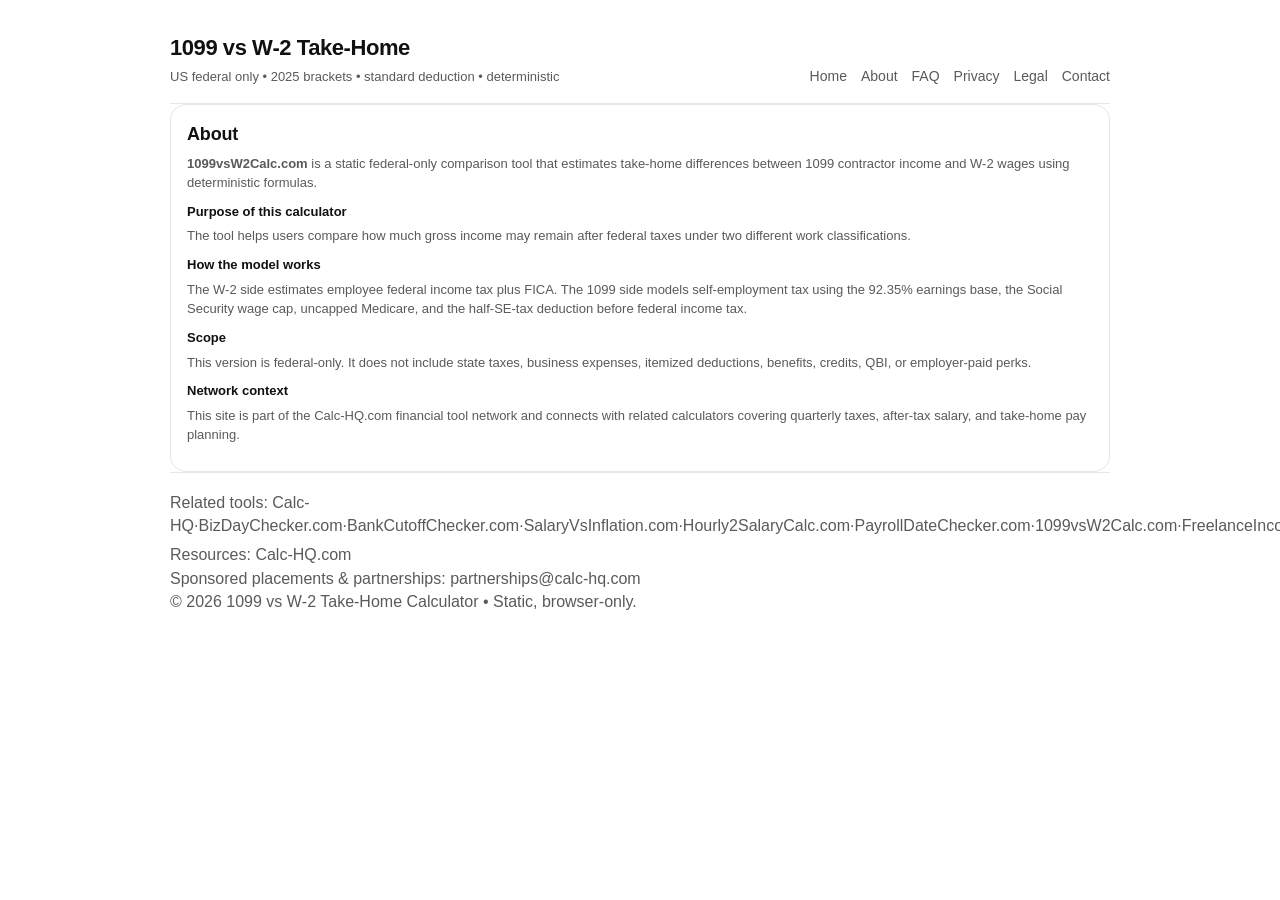
==== about.html @ 9fbf3463 "updated" ====
<!doctype html>
<html lang="en">
<head>
  <meta charset="utf-8"/>
  <meta name="viewport" content="width=device-width, initial-scale=1"/>
  <title>About | 1099vsw2calc.com</title>
  <meta name="description" content="Learn how 1099vsW2Calc.com compares federal take-home estimates for 1099 contractor work versus W-2 employment."/>
  <meta name="robots" content="index, follow"/>
  <meta name="google-adsense-account" content="ca-pub-7744853829365165"/>
  <meta property="og:type" content="article"/>
  <meta property="og:title" content="About | 1099vsw2calc.com"/>
  <meta property="og:description" content="Learn how 1099vsW2Calc.com compares federal take-home estimates for 1099 contractor work versus W-2 employment."/>
  <meta property="og:url" content="https://1099vsw2calc.com/about.html"/>
  <meta property="og:site_name" content="1099vsW2Calc.com"/>
  <meta name="twitter:card" content="summary"/>
  <meta name="twitter:title" content="About | 1099vsw2calc.com"/>
  <meta name="twitter:description" content="Learn how 1099vsW2Calc.com compares federal take-home estimates for 1099 contractor work versus W-2 employment."/>
  <script type="application/ld+json">{"@context":"https://schema.org","@type":"AboutPage","name":"About","url":"https://1099vsw2calc.com/about.html","description":"Learn how 1099vsW2Calc.com compares federal take-home estimates for 1099 contractor work versus W-2 employment."}</script>
  <link rel="canonical" href="https://1099vsw2calc.com/about.html">
  <link rel="icon" type="image/svg+xml" href="/assets/favicon.svg"/>
  <script async src="https://pagead2.googlesyndication.com/pagead/js/adsbygoogle.js?client=ca-pub-7744853829365165" crossorigin="anonymous"></script>
  <link rel="stylesheet" href="/assets/styles.css"/>
</head>
<body>
  <div class="container">
    <div class="header">
      <div class="brand">
        <h1>1099 vs W‑2 Take‑Home</h1>
        <p>US federal only • 2025 brackets • standard deduction • deterministic</p>
      </div>
      <nav class="nav" aria-label="Primary"><a href="/index.html">Home</a><a href="/about.html" class="active" aria-current="page">About</a><a href="/faq.html">FAQ</a><a href="/privacy.html">Privacy</a><a href="/legal.html">Legal</a><a href="/contact.html">Contact</a></nav>
    </div>

<section class="card">
  <h2>About</h2>
  <p class="small"><b>1099vsW2Calc.com</b> is a static federal-only comparison tool that estimates take-home differences between 1099 contractor income and W-2 wages using deterministic formulas.</p>

  <h3 class="small" style="color:var(--text);margin:10px 0 6px">Purpose of this calculator</h3>
  <p class="small">The tool helps users compare how much gross income may remain after federal taxes under two different work classifications.</p>

  <h3 class="small" style="color:var(--text);margin:10px 0 6px">How the model works</h3>
  <p class="small">The W-2 side estimates employee federal income tax plus FICA. The 1099 side models self-employment tax using the 92.35% earnings base, the Social Security wage cap, uncapped Medicare, and the half-SE-tax deduction before federal income tax.</p>

  <h3 class="small" style="color:var(--text);margin:10px 0 6px">Scope</h3>
  <p class="small">This version is federal-only. It does not include state taxes, business expenses, itemized deductions, benefits, credits, QBI, or employer-paid perks.</p>

  <h3 class="small" style="color:var(--text);margin:10px 0 6px">Network context</h3>
  <p class="small">This site is part of the <a href="https://calc-hq.com" rel="noopener">Calc-HQ.com</a> financial tool network and connects with related calculators covering quarterly taxes, after-tax salary, and take-home pay planning.</p>

  <div class="ad-slot" data-active="false" aria-label="Ad slot (inactive)"></div>
</section>

    <div class="footer" role="contentinfo">
      <div class="links">
        <span>Related tools:</span>
        <span id="relatedTools"></span>
      </div>
      <div class="links" style="margin-top:6px">
        <span>Resources:</span>
        <a href="https://calc-hq.com" rel="noopener">Calc-HQ.com</a>
      </div>
      <div class="sub">Sponsored placements &amp; partnerships: <span id="partnersEmail"></span></div>
      <div class="sub">© <span id="copyrightYear"></span> 1099 vs W‑2 Take‑Home Calculator • Static, browser‑only.</div>
    </div>
  </div>

  <script src="/network.js"></script>
  <script src="/assets/config.js" type="module"></script>
  <script src="/assets/footer.js"></script>
  <script src="/assets/ads.js"></script>
  <script type="module" src="/assets/app.js"></script>
</body>
</html>
---- assets/styles.css ----
:root{
  --max: 980px;
  --radius: 16px;
  --border: #e6e6e6;
  --text: #111111;
  --muted: #5a5a5a;
  --bg: #ffffff;
  --btn: #111111;
}

*{ box-sizing:border-box; }
html,body{ margin:0; padding:0; }
body{
  font-family:-apple-system,BlinkMacSystemFont,"Segoe UI",Roboto,Arial,sans-serif;
  background: var(--bg);
  color: var(--text);
  line-height:1.45;
}

a{ color: inherit; text-decoration:none; }
a:hover{ text-decoration:underline; }

.container{ max-width: var(--max); margin: 0 auto; padding: 20px; }

/* Header / Nav */
.header{
  display:flex;
  align-items:flex-end;
  justify-content:space-between;
  gap:16px;
  padding: 12px 0 16px;
  border-bottom: 1px solid var(--border);
}
.brand h1{
  font-size: 22px;
  letter-spacing:-0.02em;
  margin:0 0 4px;
}
.brand p{
  margin:0;
  color: var(--muted);
  font-size: 13px;
}
.nav{
  display:flex;
  flex-wrap:wrap;
  gap:14px;
}
.nav a{
  color: var(--muted);
  font-size:14px;
}
.nav a:hover{ color: var(--text); }

/* Layout */
.grid{
  display:grid;
  grid-template-columns: 1.1fr 0.9fr;
  gap: 18px;
  padding: 18px 0 28px;
}
@media (max-width: 860px){
  .grid{ grid-template-columns: 1fr; }
  .header{ align-items:flex-start; flex-direction:column; }
}

/* Cards */
.card{
  border: 1px solid var(--border);
  border-radius: var(--radius);
  padding: 16px;
  background:#fff;
}
.card h2{
  margin:0 0 8px;
  font-size: 18px;
  letter-spacing:-0.01em;
}
.card p{ margin:0 0 10px; color: var(--muted); }

/* Form */
.form{ display:grid; gap:12px; margin-top: 10px; }
.label{ display:block; font-weight:800; font-size:13px; color:#222; margin-bottom:6px; }
.input{
  width:100%;
  border: 1px solid var(--border);
  border-radius: 12px;
  padding: 11px 12px;
  font-size: 15px;
  background:#fff;
  color: var(--text);
}
.btn{
  display:inline-flex;
  align-items:center;
  justify-content:center;
  padding: 11px 12px;
  border-radius: 12px;
  border: 1px solid var(--btn);
  background: var(--btn);
  color:#fff;
  font-weight:800;
  cursor:pointer;
}
.btn:hover{ filter: brightness(0.95); }

/* Result */
.result{ margin-top: 14px; }
.small{ color: var(--muted); font-size: 13px; }
.hr{ height:1px; background: var(--border); margin: 14px 0; }

/* Badges (neutral, still clear) */
.badge{
  display:inline-flex;
  align-items:center;
  border:1px solid var(--border);
  border-radius: 999px;
  padding: 6px 10px;
  font-size: 13px;
  color: var(--muted);
  font-weight:700;
}
.badge.good{ color:#0f5132; border-color:#b7dfc4; background:#f3fbf5; }
.badge.warn{ color:#664d03; border-color:#ffe69c; background:#fff8e1; }
.badge.bad{ color:#842029; border-color:#f5c2c7; background:#fff5f5; }

/* Table */
.table{
  width:100%;
  border-collapse: collapse;
  margin-top: 10px;
  font-size: 14px;
}
.table th, .table td{
  text-align:left;
  padding: 10px 8px;
  border-bottom: 1px solid var(--border);
}
.table th{ font-size:13px; color:#222; }

/* Monetization zones: present, hidden when inactive */
.ad-slot, .sponsor-slot{
  width:100%;
  min-height:90px;
  border-radius: var(--radius);
  overflow:hidden;
  margin-top: 12px;
}
.ad-slot[data-active="false"],
.sponsor-slot[data-active="false"]{
  display:none !important;
}

/* Footer */
.footer{
  border-top: 1px solid var(--border);
  padding: 18px 0;
  color: var(--muted);
}
.footer .footgrid{
  display:grid;
  grid-template-columns: 1.2fr 0.8fr;
  gap:16px;
}
@media (max-width: 860px){
  .footer .footgrid{ grid-template-columns: 1fr; }
}
.footer .footlinks{
  display:flex;
  flex-wrap:wrap;
  gap: 10px 14px;
}
.footer .footlinks a{
  color: var(--muted);
  font-size:14px;
}
.footer .footlinks a:hover{ color: var(--text); }

/* Accessibility */
a:focus-visible, button:focus-visible, input:focus-visible{
  outline: 3px solid #111;
  outline-offset: 2px;
}
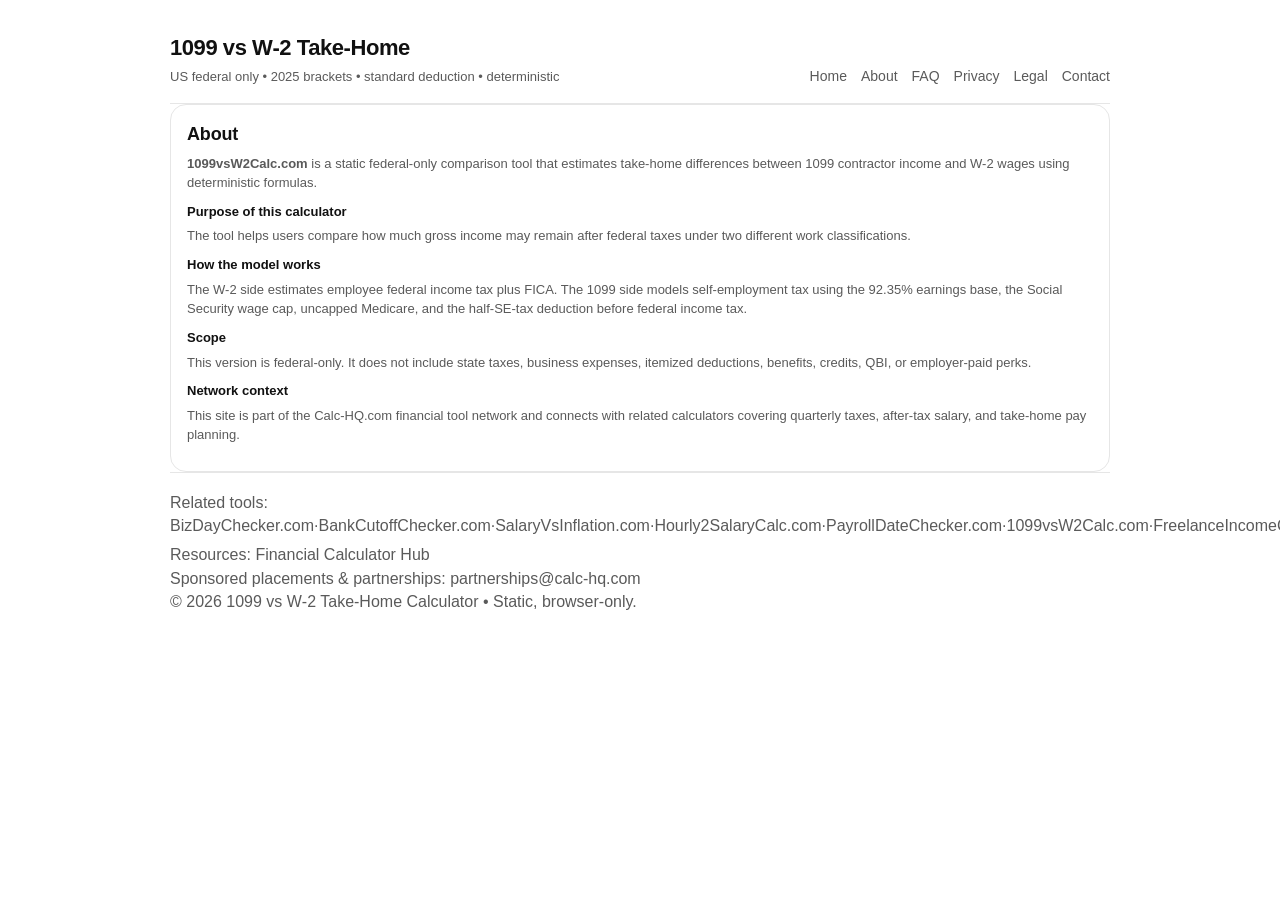
==== commit 724c5ef9: "updated" ====
--- a/about.html
+++ b/about.html
@@ -57,7 +57,7 @@
       </div>
       <div class="links" style="margin-top:6px">
         <span>Resources:</span>
-        <a href="https://calc-hq.com" rel="noopener">Calc-HQ.com</a>
+        <a href="https://calc-hq.com" rel="noopener">Financial Calculator Hub</a>
       </div>
       <div class="sub">Sponsored placements &amp; partnerships: <span id="partnersEmail"></span></div>
       <div class="sub">© <span id="copyrightYear"></span> 1099 vs W‑2 Take‑Home Calculator • Static, browser‑only.</div>
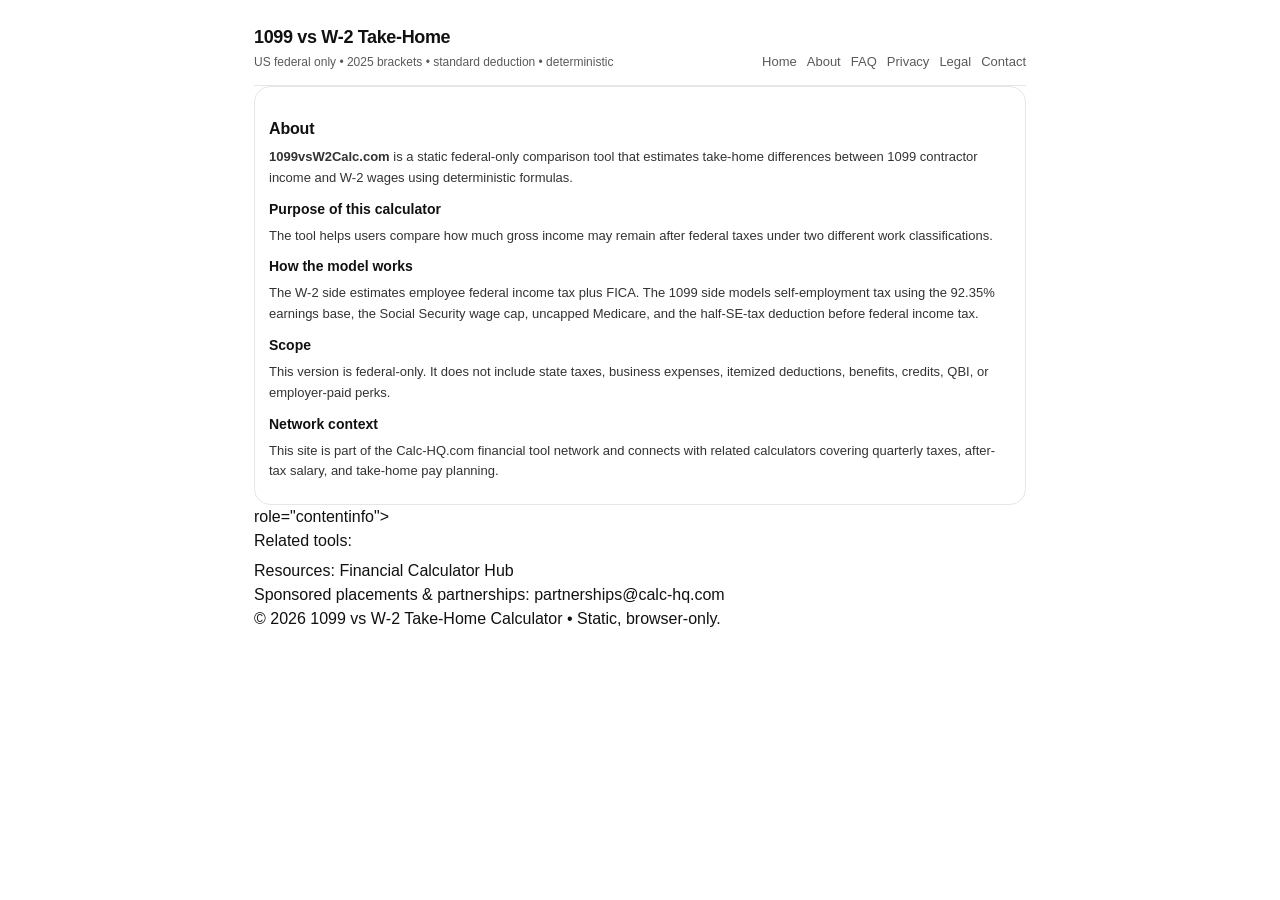
==== commit a5e3af26: "Surgical repair: layout 800px, cluster-aware network.js, authority content, ad collapse, .nojekyll, " ====
--- a/about.html
+++ b/about.html
@@ -19,7 +19,7 @@
   <link rel="canonical" href="https://1099vsw2calc.com/about.html">
   <link rel="icon" type="image/svg+xml" href="/assets/favicon.svg"/>
   <script async src="https://pagead2.googlesyndication.com/pagead/js/adsbygoogle.js?client=ca-pub-7744853829365165" crossorigin="anonymous"></script>
-  <link rel="stylesheet" href="/assets/styles.css"/>
+  <link rel="stylesheet" href="/assets/styles.css?v=layout-repair-0429"/>
 </head>
 <body>
   <div class="container">
@@ -31,6 +31,7 @@
       <nav class="nav" aria-label="Primary"><a href="/index.html">Home</a><a href="/about.html" class="active" aria-current="page">About</a><a href="/faq.html">FAQ</a><a href="/privacy.html">Privacy</a><a href="/legal.html">Legal</a><a href="/contact.html">Contact</a></nav>
     </div>
 
+<div class="page-copy">
 <section class="card">
   <h2>About</h2>
   <p class="small"><b>1099vsW2Calc.com</b> is a static federal-only comparison tool that estimates take-home differences between 1099 contractor income and W-2 wages using deterministic formulas.</p>
@@ -49,8 +50,7 @@
 
   <div class="ad-slot" data-active="false" aria-label="Ad slot (inactive)"></div>
 </section>
-
-    <div class="footer" role="contentinfo">
+</div> role="contentinfo">
       <div class="links">
         <span>Related tools:</span>
         <span id="relatedTools"></span>
@@ -66,7 +66,6 @@
 
   <script src="/network.js"></script>
   <script src="/assets/config.js" type="module"></script>
-  <script src="/assets/footer.js"></script>
   <script src="/assets/ads.js"></script>
   <script type="module" src="/assets/app.js"></script>
 </body>
--- a/assets/styles.css
+++ b/assets/styles.css
@@ -1,5 +1,5 @@
 :root{
-  --max: 980px;
+  --max: 800px;
   --radius: 16px;
   --border: #e6e6e6;
   --text: #111111;
@@ -14,41 +14,41 @@
   font-family:-apple-system,BlinkMacSystemFont,"Segoe UI",Roboto,Arial,sans-serif;
   background: var(--bg);
   color: var(--text);
-  line-height:1.45;
+  line-height:1.5;
 }
 
 a{ color: inherit; text-decoration:none; }
 a:hover{ text-decoration:underline; }
 
-.container{ max-width: var(--max); margin: 0 auto; padding: 20px; }
+.container{ max-width: var(--max); margin: 0 auto; padding: 14px; }
 
 /* Header / Nav */
 .header{
   display:flex;
   align-items:flex-end;
   justify-content:space-between;
-  gap:16px;
-  padding: 12px 0 16px;
+  gap:12px;
+  padding: 10px 0 14px;
   border-bottom: 1px solid var(--border);
 }
 .brand h1{
-  font-size: 22px;
+  font-size: 18px;
   letter-spacing:-0.02em;
-  margin:0 0 4px;
+  margin:0 0 2px;
 }
 .brand p{
   margin:0;
   color: var(--muted);
-  font-size: 13px;
+  font-size: 12px;
 }
 .nav{
   display:flex;
   flex-wrap:wrap;
-  gap:14px;
+  gap:10px;
 }
 .nav a{
   color: var(--muted);
-  font-size:14px;
+  font-size: 13px;
 }
 .nav a:hover{ color: var(--text); }
 
@@ -56,8 +56,8 @@
 .grid{
   display:grid;
   grid-template-columns: 1.1fr 0.9fr;
-  gap: 18px;
-  padding: 18px 0 28px;
+  gap: 14px;
+  padding: 14px 0 20px;
 }
 @media (max-width: 860px){
   .grid{ grid-template-columns: 1fr; }
@@ -68,25 +68,25 @@
 .card{
   border: 1px solid var(--border);
   border-radius: var(--radius);
-  padding: 16px;
+  padding: 14px;
   background:#fff;
 }
 .card h2{
-  margin:0 0 8px;
-  font-size: 18px;
+  margin:0 0 6px;
+  font-size: 16px;
   letter-spacing:-0.01em;
 }
-.card p{ margin:0 0 10px; color: var(--muted); }
+.card p{ margin:0 0 8px; color: var(--muted); line-height:1.55; }
 
 /* Form */
-.form{ display:grid; gap:12px; margin-top: 10px; }
-.label{ display:block; font-weight:800; font-size:13px; color:#222; margin-bottom:6px; }
+.form{ display:grid; gap:10px; margin-top: 8px; }
+.label{ display:block; font-weight:800; font-size:12px; color:#222; margin-bottom:4px; }
 .input{
   width:100%;
   border: 1px solid var(--border);
-  border-radius: 12px;
-  padding: 11px 12px;
-  font-size: 15px;
+  border-radius: 10px;
+  padding: 9px 10px;
+  font-size: 14px;
   background:#fff;
   color: var(--text);
 }
@@ -94,29 +94,30 @@
   display:inline-flex;
   align-items:center;
   justify-content:center;
-  padding: 11px 12px;
-  border-radius: 12px;
+  padding: 9px 10px;
+  border-radius: 10px;
   border: 1px solid var(--btn);
   background: var(--btn);
   color:#fff;
   font-weight:800;
+  font-size:13px;
   cursor:pointer;
 }
 .btn:hover{ filter: brightness(0.95); }
 
 /* Result */
-.result{ margin-top: 14px; }
-.small{ color: var(--muted); font-size: 13px; }
-.hr{ height:1px; background: var(--border); margin: 14px 0; }
-
-/* Badges (neutral, still clear) */
+.result{ margin-top: 12px; }
+.small{ color: var(--muted); font-size: 12px; line-height:1.5; }
+.hr{ height:1px; background: var(--border); margin: 10px 0; }
+
+/* Badges */
 .badge{
   display:inline-flex;
   align-items:center;
   border:1px solid var(--border);
   border-radius: 999px;
-  padding: 6px 10px;
-  font-size: 13px;
+  padding: 5px 8px;
+  font-size: 12px;
   color: var(--muted);
   font-weight:700;
 }
@@ -128,56 +129,99 @@
 .table{
   width:100%;
   border-collapse: collapse;
-  margin-top: 10px;
-  font-size: 14px;
+  margin-top: 8px;
+  font-size: 13px;
 }
 .table th, .table td{
   text-align:left;
-  padding: 10px 8px;
+  padding: 8px 6px;
   border-bottom: 1px solid var(--border);
 }
-.table th{ font-size:13px; color:#222; }
-
-/* Monetization zones: present, hidden when inactive */
+.table th{ font-size:12px; color:#222; }
+
+/* Monetization zones — collapse when inactive */
 .ad-slot, .sponsor-slot{
   width:100%;
-  min-height:90px;
+  min-height:0;
   border-radius: var(--radius);
   overflow:hidden;
-  margin-top: 12px;
+  margin-top: 10px;
 }
 .ad-slot[data-active="false"],
 .sponsor-slot[data-active="false"]{
   display:none !important;
 }
 
+/* Inline AdSense units — collapse to zero when inactive */
+.adsense-unit{ height:0; overflow:hidden; margin:0; padding:0; }
+.adsense-unit ins,
+.adsense-unit iframe{ height:0 !important; max-height:0 !important; }
+.adsense-unit.active{ height:auto; overflow:visible; }
+.adsense-unit.active ins,
+.adsense-unit.active iframe{ height:auto !important; max-height:none !important; }
+
+/* Support pages */
+.page-copy{ max-width:var(--max); margin:0 auto; }
+.page-copy h1{ font-size:20px; font-weight:800; letter-spacing:-0.02em; margin:0 0 10px; }
+.page-copy h2{ font-size:16px; font-weight:700; margin:16px 0 6px; }
+.page-copy h3{ font-size:14px; font-weight:700; margin:12px 0 4px; }
+.page-copy p{ font-size:13px; line-height:1.6; color:#333; margin:0 0 8px; }
+.page-copy ul, .page-copy ol{ font-size:13px; line-height:1.6; color:#333; margin:0 0 8px; padding-left:18px; }
+.page-copy li{ margin-bottom:3px; }
+
+/* Calculator explanation sections */
+section.card h3{ font-size:14px; font-weight:700; margin:10px 0 4px; }
+
 /* Footer */
 .footer{
   border-top: 1px solid var(--border);
-  padding: 18px 0;
-  color: var(--muted);
-}
-.footer .footgrid{
-  display:grid;
-  grid-template-columns: 1.2fr 0.8fr;
-  gap:16px;
-}
-@media (max-width: 860px){
-  .footer .footgrid{ grid-template-columns: 1fr; }
-}
-.footer .footlinks{
+  padding: 14px 0;
+  color: var(--muted);
+}
+.footer .links{
   display:flex;
   flex-wrap:wrap;
-  gap: 10px 14px;
-}
-.footer .footlinks a{
-  color: var(--muted);
-  font-size:14px;
-}
-.footer .footlinks a:hover{ color: var(--text); }
+  gap: 8px 12px;
+  font-size:13px;
+}
+.footer .links a{
+  color: var(--muted);
+  font-size:13px;
+}
+.footer .links a:hover{ color: var(--text); }
+.footer .sub{ font-size:12px; margin-top:6px; color:var(--muted); }
+
+/* Key-value badges */
+.kv{ display:flex; gap:6px; flex-wrap:wrap; margin-top:8px; }
+.kv span{
+  display:inline-flex;
+  border:1px solid var(--border);
+  border-radius:999px;
+  padding:4px 8px;
+  font-size:11px;
+  color:var(--muted);
+}
 
 /* Accessibility */
 a:focus-visible, button:focus-visible, input:focus-visible{
   outline: 3px solid #111;
   outline-offset: 2px;
 }
+
+/* Mobile */
+@media (max-width:640px){
+  .container{ padding:12px; }
+  .brand h1{ font-size:15px; }
+  .brand p{ font-size:11px; }
+  .nav{ gap:8px; }
+  .nav a{ font-size:12px; }
+  .card{ padding:12px; }
+  .card h2{ font-size:15px; }
+  .input{ padding:8px 9px; font-size:13px; }
+  .btn{ padding:8px 9px; font-size:12px; }
+  .page-copy h1{ font-size:17px; }
+  .page-copy h2{ font-size:14px; }
+  main{ padding-bottom:max(20px, env(safe-area-inset-bottom, 20px)); }
+}
+
+.hidden{ display:none; }
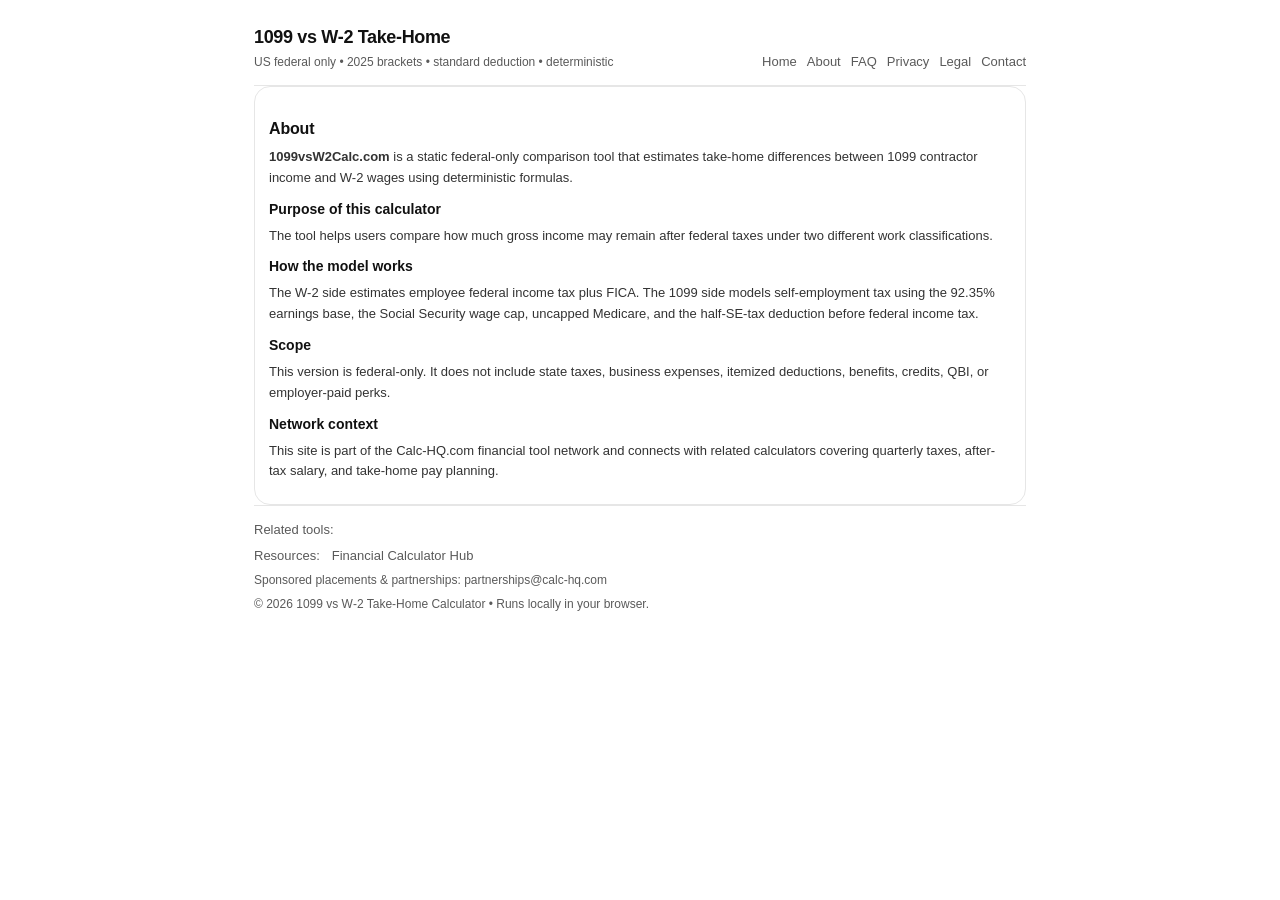
==== commit 5cb298a6: "Fix footer: div to footer tag, add closing tag, update text" ====
--- a/about.html
+++ b/about.html
@@ -50,7 +50,8 @@
 
   <div class="ad-slot" data-active="false" aria-label="Ad slot (inactive)"></div>
 </section>
-</div> role="contentinfo">
+</div>
+    <footer class="footer" role="contentinfo">
       <div class="links">
         <span>Related tools:</span>
         <span id="relatedTools"></span>
@@ -60,8 +61,8 @@
         <a href="https://calc-hq.com" rel="noopener">Financial Calculator Hub</a>
       </div>
       <div class="sub">Sponsored placements &amp; partnerships: <span id="partnersEmail"></span></div>
-      <div class="sub">© <span id="copyrightYear"></span> 1099 vs W‑2 Take‑Home Calculator • Static, browser‑only.</div>
-    </div>
+      <div class="sub">© <span id="copyrightYear"></span> 1099 vs W‑2 Take‑Home Calculator • Runs locally in your browser.</div>
+    </footer>
   </div>
 
   <script src="/network.js"></script>
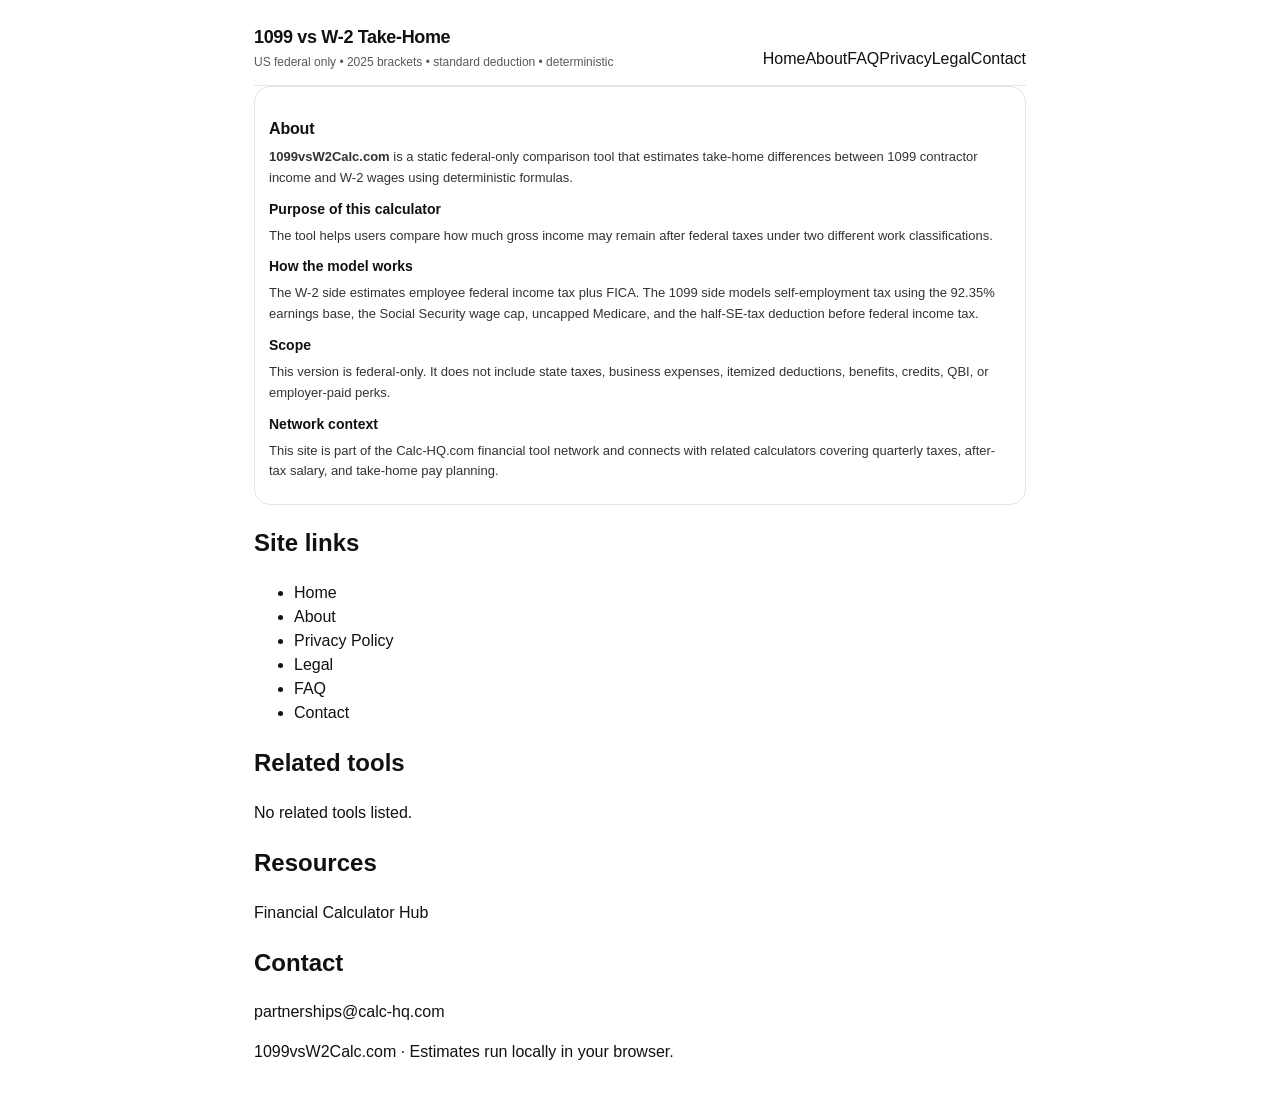
==== commit 374e030f: "Normalize framework: cluster-aware network.js, data-site-header-nav, remove hardcoded nav/footer, un" ====
--- a/about.html
+++ b/about.html
@@ -28,7 +28,7 @@
         <h1>1099 vs W‑2 Take‑Home</h1>
         <p>US federal only • 2025 brackets • standard deduction • deterministic</p>
       </div>
-      <nav class="nav" aria-label="Primary"><a href="/index.html">Home</a><a href="/about.html" class="active" aria-current="page">About</a><a href="/faq.html">FAQ</a><a href="/privacy.html">Privacy</a><a href="/legal.html">Legal</a><a href="/contact.html">Contact</a></nav>
+      <div data-site-header-nav></div>
     </div>
 
 <div class="page-copy">
@@ -51,18 +51,10 @@
   <div class="ad-slot" data-active="false" aria-label="Ad slot (inactive)"></div>
 </section>
 </div>
-    <footer class="footer" role="contentinfo">
-      <div class="links">
-        <span>Related tools:</span>
-        <span id="relatedTools"></span>
-      </div>
-      <div class="links" style="margin-top:6px">
-        <span>Resources:</span>
-        <a href="https://calc-hq.com" rel="noopener">Financial Calculator Hub</a>
-      </div>
-      <div class="sub">Sponsored placements &amp; partnerships: <span id="partnersEmail"></span></div>
-      <div class="sub">© <span id="copyrightYear"></span> 1099 vs W‑2 Take‑Home Calculator • Runs locally in your browser.</div>
-    </footer>
+    <footer class="site-footer">
+  <div class="wrap" id="related-calculators"></div>
+  <div class="wrap" id="site-footer"></div>
+</footer>
   </div>
 
   <script src="/network.js"></script>
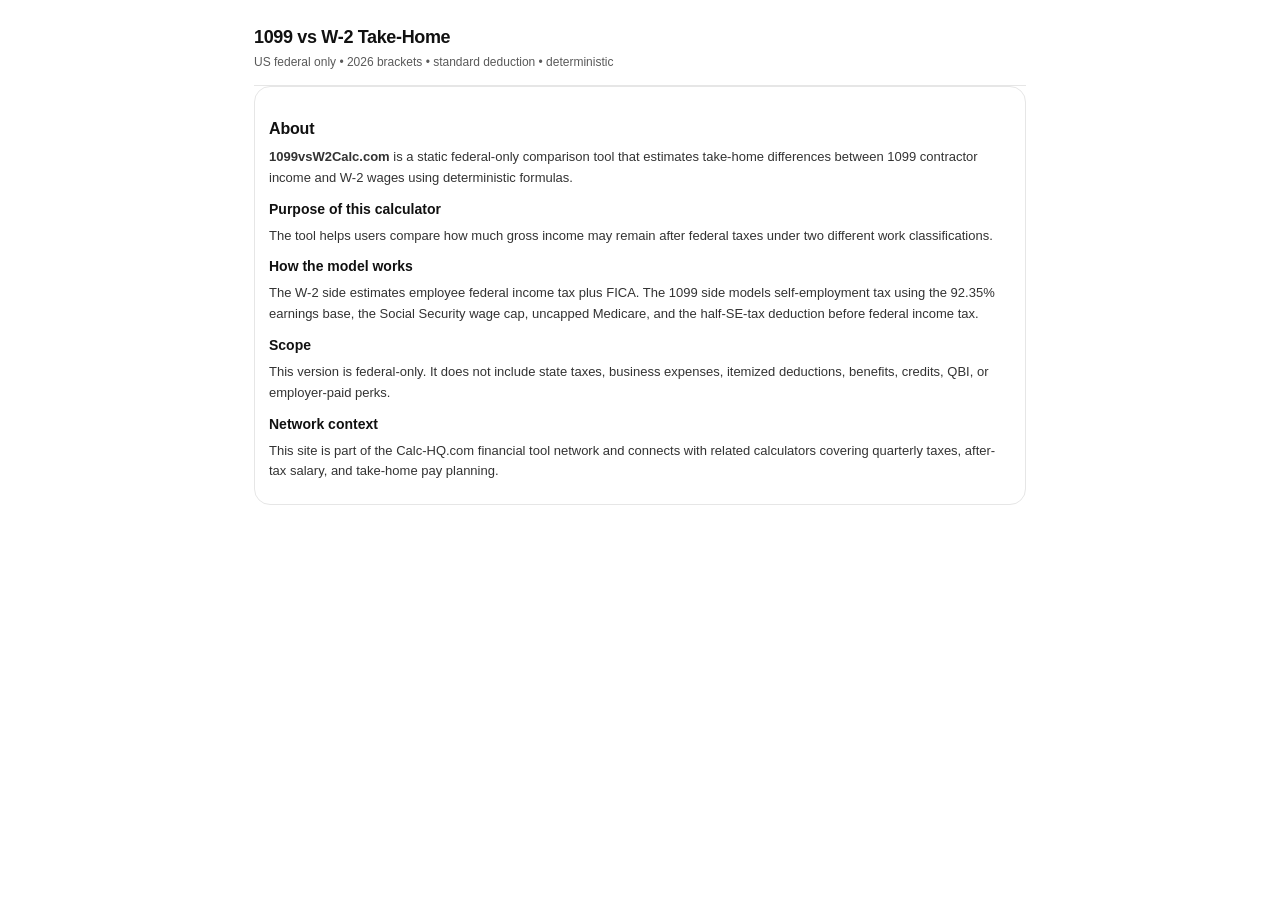
==== commit 7dd16189: "Patch: update 2025 → 2026 tax year, SS wage base $184,500, std deductions, brackets - Tax year label" ====
--- a/about.html
+++ b/about.html
@@ -26,7 +26,7 @@
     <div class="header">
       <div class="brand">
         <h1>1099 vs W‑2 Take‑Home</h1>
-        <p>US federal only • 2025 brackets • standard deduction • deterministic</p>
+        <p>US federal only • 2026 brackets • standard deduction • deterministic</p>
       </div>
       <div data-site-header-nav></div>
     </div>
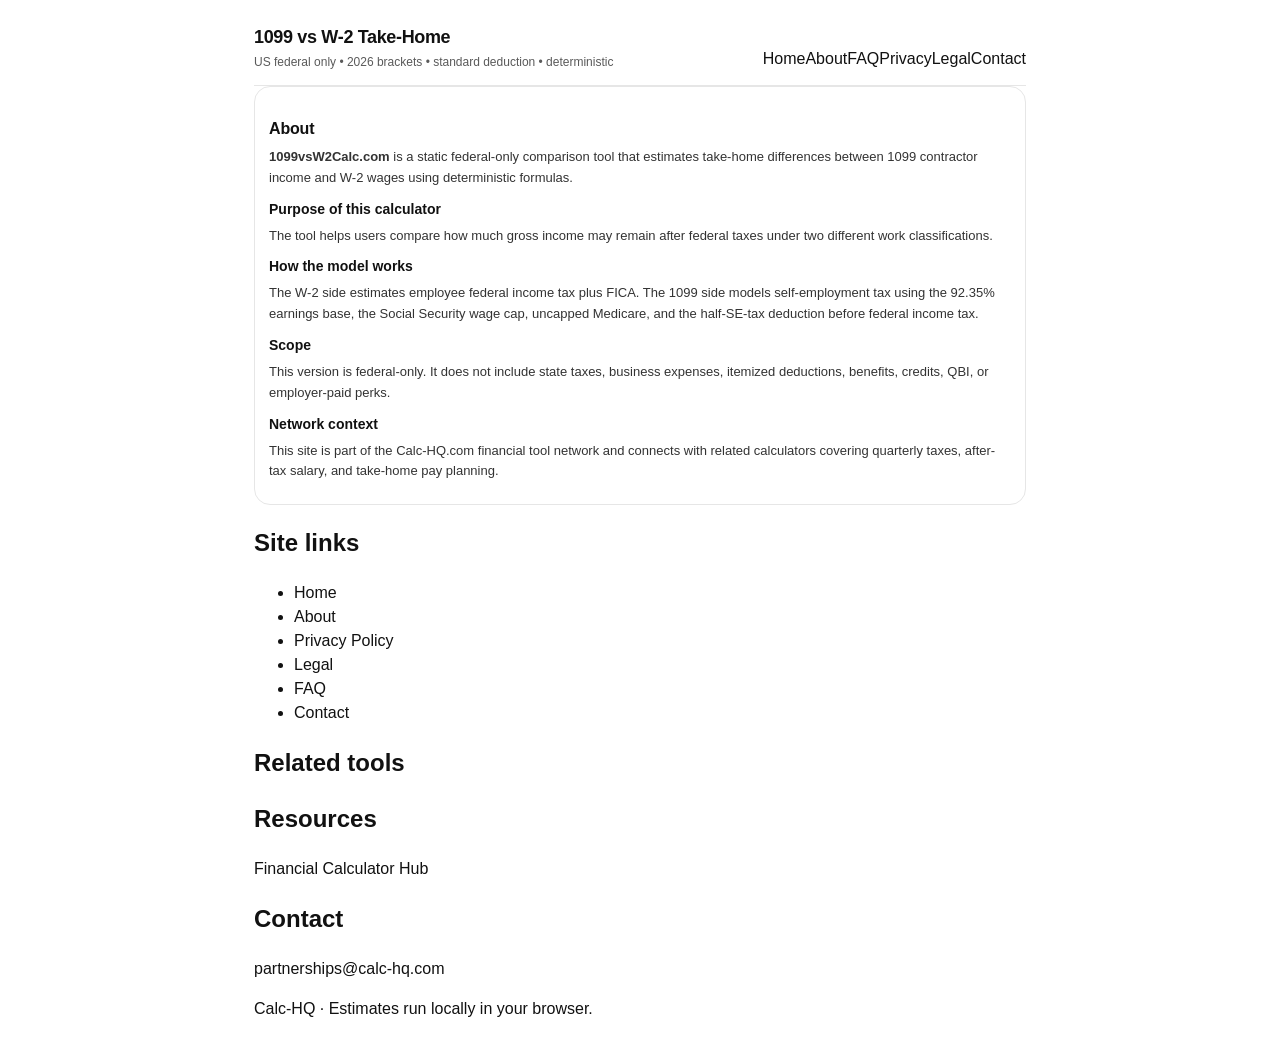
==== commit 88269a71: "Fix: add cache-bust query param to network.js CDN serving stale network.js with immutable + 7-day ma" ====
--- a/about.html
+++ b/about.html
@@ -52,12 +52,11 @@
 </section>
 </div>
     <footer class="site-footer">
-  <div class="wrap" id="related-calculators"></div>
   <div class="wrap" id="site-footer"></div>
 </footer>
   </div>
 
-  <script src="/network.js"></script>
+  <script src="/network.js?v=2026-05-03"></script>
   <script src="/assets/config.js" type="module"></script>
   <script src="/assets/ads.js"></script>
   <script type="module" src="/assets/app.js"></script>
